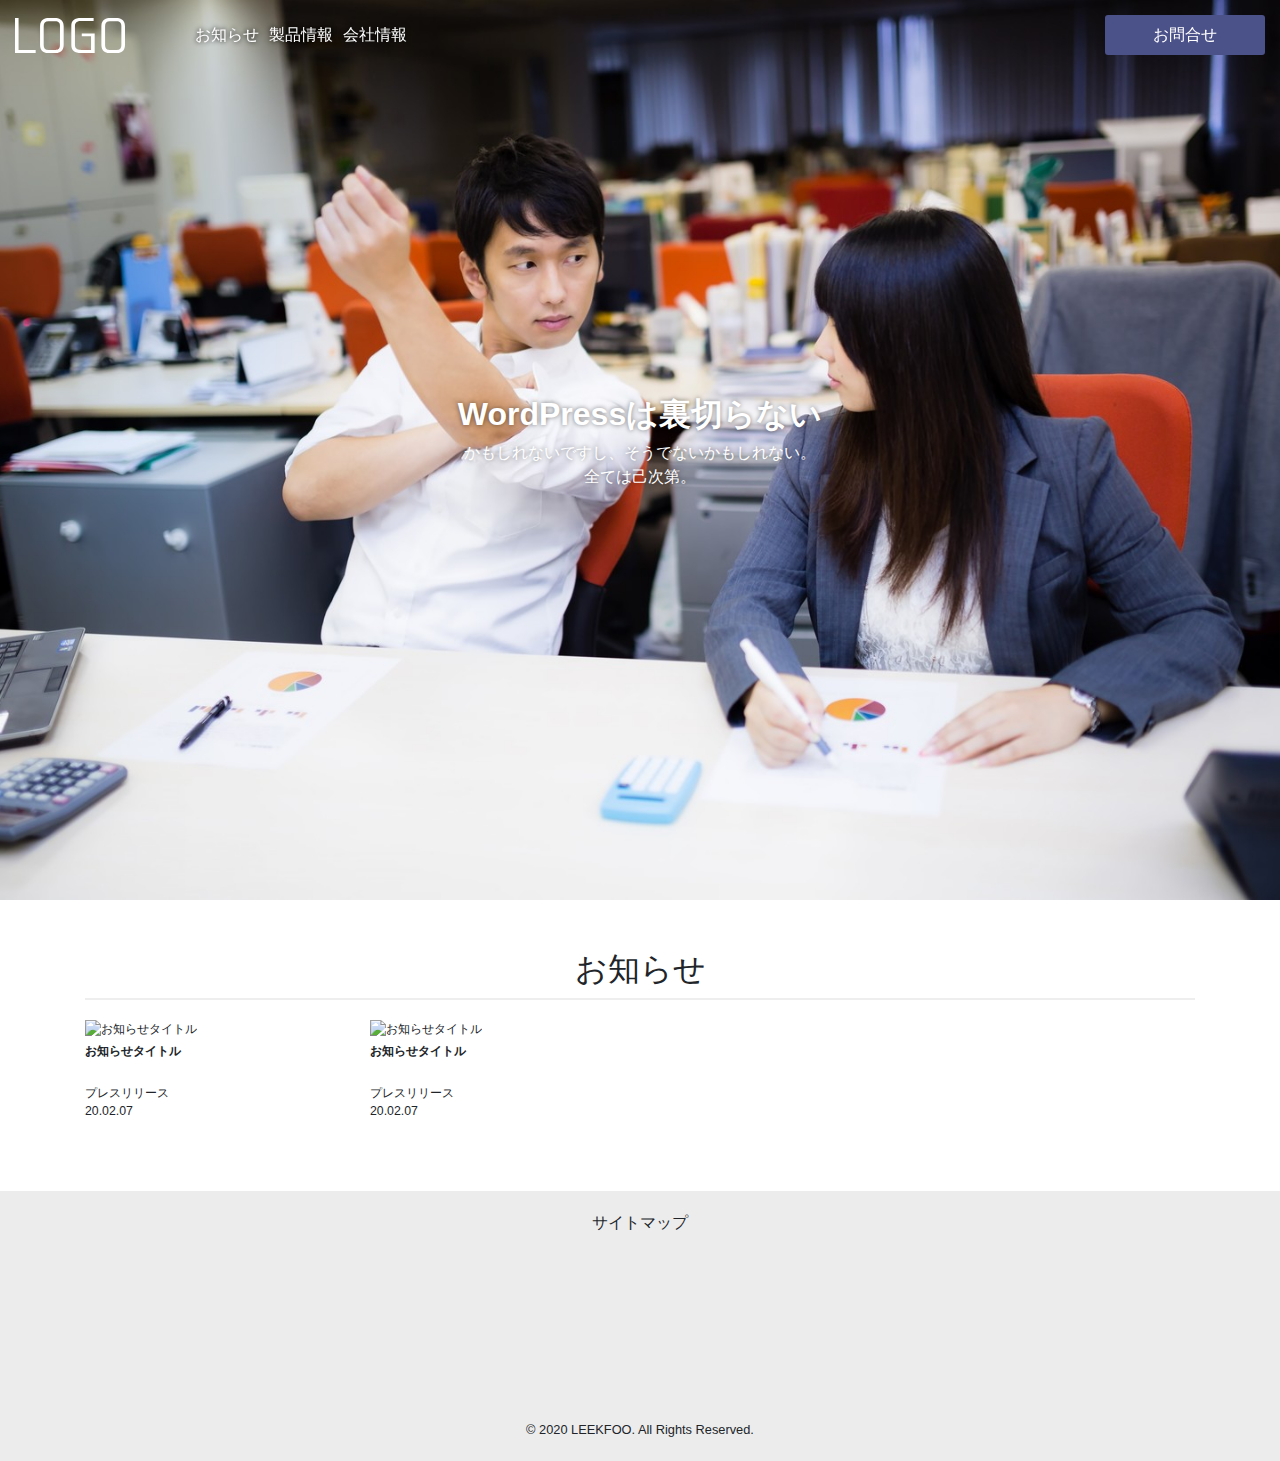
==== html/index.html @ e0231a12 "PC版トップページを作成" ====
<!DOCTYPE html>
<html>

<head>
    <meta http-equiv="X-UA-Compatible" content="IE=edge">
    <title></title>
    <meta charset="utf-8">
    <meta name="description" content="">
    <meta name="author" content="">
    <meta name="viewport" content="width=device-width, initial-scale=1">
    <link rel="stylesheet" href="https://stackpath.bootstrapcdn.com/bootstrap/4.4.1/css/bootstrap.min.css">
    <link rel="stylesheet" href="https://cdnjs.cloudflare.com/ajax/libs/slick-carousel/1.9.0/slick.min.css"
        integrity="sha256-UK1EiopXIL+KVhfbFa8xrmAWPeBjMVdvYMYkTAEv/HI=" crossorigin="anonymous" />
    <link rel="stylesheet" href="https://cdnjs.cloudflare.com/ajax/libs/slick-carousel/1.9.0/slick-theme.min.css"
        integrity="sha256-4hqlsNP9KM6+2eA8VUT0kk4RsMRTeS7QGHIM+MZ5sLY=" crossorigin="anonymous" />
    <link rel="stylesheet" href="https://use.fontawesome.com/releases/v5.6.3/css/all.css">
    <link rel="stylesheet" href="style.css">
    <!--[if lt IE 9]>
    <script src="//cdn.jsdelivr.net/html5shiv/3.7.2/html5shiv.min.js"></script>
    <script src="//cdnjs.cloudflare.com/ajax/libs/respond.js/1.4.2/respond.min.js"></script>
    <![endif]-->
    <link rel="shortcut icon" href="">
    <script src="https://ajax.googleapis.com/ajax/libs/jquery/3.4.1/jquery.min.js" defer></script>
    <script src="https://stackpath.bootstrapcdn.com/bootstrap/4.4.1/js/bootstrap.min.js"
        integrity="sha384-wfSDF2E50Y2D1uUdj0O3uMBJnjuUD4Ih7YwaYd1iqfktj0Uod8GCExl3Og8ifwB6" crossorigin="anonymous"
        defer></script>
    <script src="https://cdnjs.cloudflare.com/ajax/libs/slick-carousel/1.9.0/slick.min.js"
        integrity="sha256-NXRS8qVcmZ3dOv3LziwznUHPegFhPZ1F/4inU7uC8h0=" crossorigin="anonymous" defer></script>
    <script src="js/custom.js" defer></script>
</head>

<body>
    <header class="site-head">
        <div class="site-title">
            <h1>
                <a href="index.html">サイトタイトル</a>
            </h1>
        </div>
        <nav>
            <ul>
                <li><a href="#">お知らせ</a></li>
                <li><a href="#">製品情報</a></li>
                <li><a href="#">会社情報</a></li>
            </ul>
            <div class="contact-btn">
                <a class="" href="#">お問合せ</a>
            </div>
        </nav>
    </header>
    <main id="home">
        <section class="top-slides">
            <div class="slide">
                <div class="slide-message">
                    <h2 class="message-title">WordPressは裏切らない</h2>
                    <p>
                        かもしれないですし、そうでないかもしれない。<br>
                        全ては己次第。
                    </p>
                </div>
                <img class="slide-img" src="img/top_slider01.jpg" alt="スライド1">
            </div>
            <div class="slide">
                <div class="slide-message">
                    <h2 class="message-title">PHP最高</h2>
                    <p>
                        かもしれないですし、そうでないかもしれない。<br>
                        全ては己次第。
                    </p>
                </div>
                <img class="slide-img" src="img/top_slider02.jpg" alt="スライド2">
            </div>
        </section>
        <section class="top-news">
            <div class="container">
                <h2 class="sec-title">お知らせ</h2>
                <div class="row">
                    <div class="news col-12 col-md-3">
                        <img class="news-img" src="https://placehold.jp/350x240.png" alt="お知らせタイトル">
                        <h3 class="news-title">お知らせタイトル</h3>
                        <div class="news-cate">プレスリリース</div>
                        <dvi class="news-date">20.02.07</dvi>
                    </div>
                    <div class="news col-12 col-md-3">
                        <img class="news-img" src="https://placehold.jp/350x240.png" alt="お知らせタイトル">
                        <h3 class="news-title">お知らせタイトル</h3>
                        <div class="news-cate">プレスリリース</div>
                        <dvi class="news-date">20.02.07</dvi>
                    </div>
                </div>
            </div>
        </section>
    </main>
    <footer>
        <div class="sitemap">
            サイトマップ
        </div>
        <div class="copyright"><small>&copy; 2020 LEEKFOO. All Rights Reserved.</small></div>
    </footer>
    <div class="top-btn"><a href="#"><i class="fas fa-caret-up fa-2x"></i></a></div>
</body>

</html>
---- html/style.css ----
img {
  max-width: 100%;
}

li {
  list-style-type: none;
}

section {
  margin-bottom: 50px;
}

a, a:hover {
  text-decoration: none;
}

.top-btn {
  position: fixed;
  bottom: 0;
  right: 20px;
  display: none;
}

.top-btn a {
  display: block;
  width: 45px;
  height: 50px;
  background-color: #333;
  text-align: center;
  line-height: 50px;
  color: #fff;
}

.sec-title {
  text-align: center;
  border-bottom: 2px solid #eee;
  padding-bottom: 10px;
  margin-bottom: 20px;
}

.site-head {
  display: -webkit-box;
  display: -ms-flexbox;
  display: flex;
  -webkit-box-align: center;
      -ms-flex-align: center;
          align-items: center;
  width: 100%;
  min-height: 70px;
  min-width: 320px;
  padding: 5px 0px;
  z-index: 999;
  position: fixed;
  top: 0;
  left: 0;
  -webkit-transition: 0.4s all ease;
  transition: 0.4s all ease;
}

.site-head h1 {
  padding-left: 15px;
  padding-right: 15px;
  width: 140px;
  margin: 0px;
  float: left;
}

.site-head h1 a {
  display: block;
  background-image: url(img/logo-white.svg);
  background-repeat: no-repeat;
  background-position: left top;
  overflow: hidden;
  text-indent: 100%;
  height: 35px;
}

.site-head.bg-white h1 a {
  background-image: url(img/logo.svg);
}

.site-head nav {
  margin-left: 15px;
  width: calc(100% - 200px);
}

.site-head nav ul {
  display: table;
  margin-bottom: 0;
}

.site-head nav ul li {
  display: table-cell;
  vertical-align: middle;
  padding-right: 10px;
}

.site-head nav ul li a {
  color: #fff;
  text-shadow: 0 0 5px #000;
  position: relative;
  display: inline-block;
  -webkit-transition: .3s;
  transition: .3s;
}

.site-head nav ul li a::after {
  position: absolute;
  bottom: -0.3em;
  left: 50%;
  -webkit-transform: translateX(-50%);
          transform: translateX(-50%);
  content: '';
  width: 0%;
  height: 2px;
  background-color: #4b5189;
  opacity: 0;
  -webkit-transition: .3s;
  transition: .3s;
}

.site-head nav ul li a:hover::after {
  width: 100%;
  opacity: 1;
}

.site-head nav .contact-btn {
  position: absolute;
  right: 15px;
  top: 15px;
  width: 160px;
}

.site-head nav .contact-btn a {
  display: block;
  background-color: #4b5189;
  height: 40px;
  line-height: 40px;
  text-align: center;
  border-radius: 3px;
  color: #fff;
}

.site-head.bg-white nav li a {
  color: #000;
  text-shadow: none;
}

main#home .slick-dotted.slick-slider {
  margin-bottom: 50px;
}

main#home .top-slides {
  height: 100vh;
  overflow: hidden;
}

main#home .top-slides .slide {
  position: relative;
  height: 100vh;
}

main#home .top-slides .slide img {
  width: 100%;
  height: 100%;
  -o-object-fit: cover;
     object-fit: cover;
}

main#home .top-slides .slide .slide-message {
  position: absolute;
  top: 50%;
  left: 50%;
  -webkit-transform: translateY(-50%) translateX(-50%);
          transform: translateY(-50%) translateX(-50%);
  width: 80%;
  text-align: center;
  color: #fff;
  text-shadow: 0px 0px 5px rgba(0, 0, 0, 0.5);
}

main#home .top-slides .slide .slide-message .message-title {
  font-weight: 600;
}

main#home .top-slides .slick-dots {
  bottom: 25px;
}

main#home .top-slides .slick-dots li {
  width: 10px;
  height: 10px;
  border: 2px solid #fff;
  border-radius: 50%;
}

main#home .top-slides .slick-dots li button::before {
  content: '';
}

main#home .top-slides .slick-dots li.slick-active {
  background-color: #fff;
}

main#home .top-news .news {
  font-size: 0.77rem;
  margin-bottom: 20px;
}

main#home .top-news .news .news-title {
  height: 32px;
  font-size: 0.77rem;
  font-weight: 600;
}

main#home .top-news .news .news-img {
  width: 100%;
  margin-bottom: 5px;
}

footer {
  min-height: 30vh;
  background-color: #ececec;
  padding: 20px;
  display: -webkit-box;
  display: -ms-flexbox;
  display: flex;
  -webkit-box-orient: vertical;
  -webkit-box-direction: normal;
      -ms-flex-direction: column;
          flex-direction: column;
  -webkit-box-pack: justify;
      -ms-flex-pack: justify;
          justify-content: space-between;
  -webkit-box-align: center;
      -ms-flex-align: center;
          align-items: center;
}

@media (max-width: 768px) {
  .site-head {
    display: block;
    min-height: 60px;
  }
  .site-head h1 {
    width: 120px;
  }
  .site-head nav {
    margin-left: 0;
    width: 100%;
  }
  .site-head nav ul {
    display: none;
    -webkit-box-orient: vertical;
    -webkit-box-direction: normal;
        -ms-flex-direction: column;
            flex-direction: column;
    width: 100%;
    padding-left: 0;
    text-align: center;
    -webkit-transition: .4s all;
    transition: .4s all;
  }
  .site-head nav ul li {
    display: inline-block;
    padding: 10px;
  }
  .site-head nav ul.active {
    display: -webkit-box;
    display: -ms-flexbox;
    display: flex;
  }
  .site-head nav .contact-btn {
    width: 100px;
    top: 0;
    right: 70px;
  }
}
/*# sourceMappingURL=style.css.map */
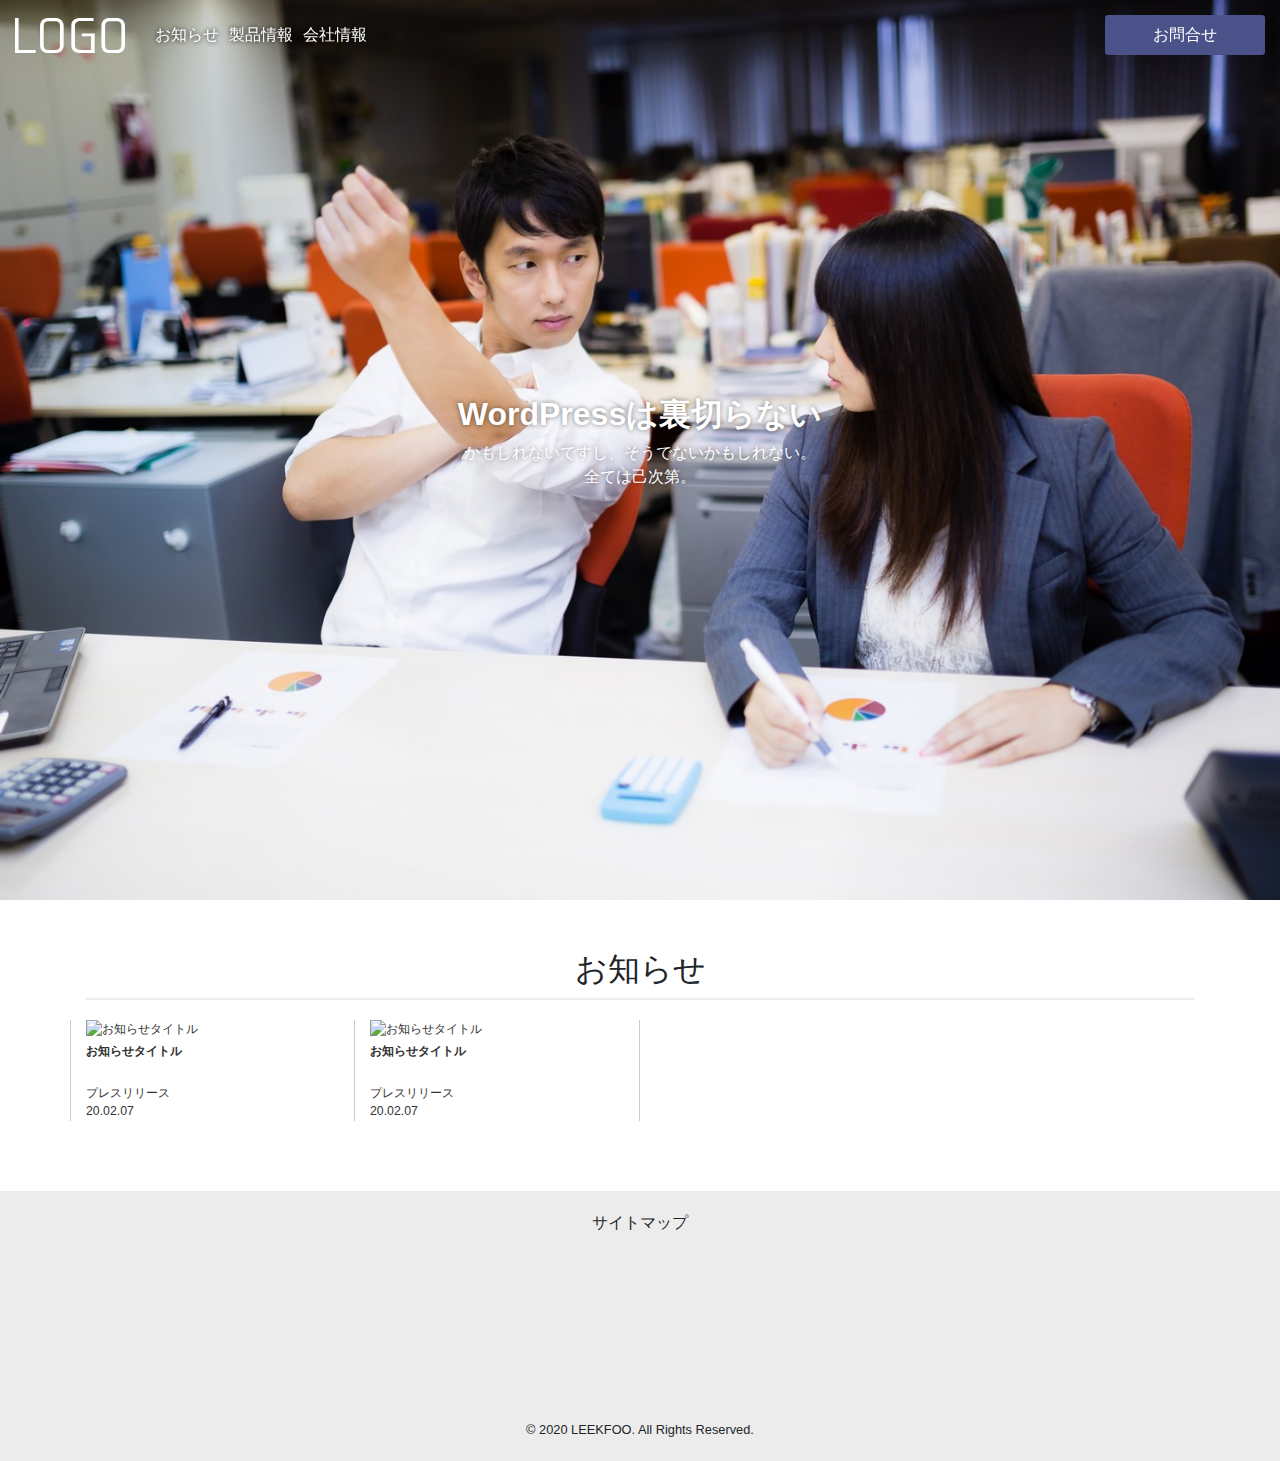
==== commit 0ed1a966: "お知らせ詳細ページを作成" ====
--- a/html/index.html
+++ b/html/index.html
@@ -3,7 +3,7 @@
 
 <head>
     <meta http-equiv="X-UA-Compatible" content="IE=edge">
-    <title></title>
+    <title>サイト名</title>
     <meta charset="utf-8">
     <meta name="description" content="">
     <meta name="author" content="">
@@ -29,7 +29,7 @@
     <script src="js/custom.js" defer></script>
 </head>
 
-<body>
+<body class="home">
     <header class="site-head">
         <div class="site-title">
             <h1>
@@ -38,16 +38,21 @@
         </div>
         <nav>
             <ul>
-                <li><a href="#">お知らせ</a></li>
+                <li><a href="news.html">お知らせ</a></li>
                 <li><a href="#">製品情報</a></li>
                 <li><a href="#">会社情報</a></li>
             </ul>
             <div class="contact-btn">
                 <a class="" href="#">お問合せ</a>
             </div>
+            <div class="navToggle">
+                <span></span>
+                <span></span>
+                <span></span>
+            </div>
         </nav>
     </header>
-    <main id="home">
+    <main>
         <section class="top-slides">
             <div class="slide">
                 <div class="slide-message">
@@ -74,17 +79,21 @@
             <div class="container">
                 <h2 class="sec-title">お知らせ</h2>
                 <div class="row">
-                    <div class="news col-12 col-md-3">
-                        <img class="news-img" src="https://placehold.jp/350x240.png" alt="お知らせタイトル">
-                        <h3 class="news-title">お知らせタイトル</h3>
-                        <div class="news-cate">プレスリリース</div>
-                        <dvi class="news-date">20.02.07</dvi>
+                    <div class="news col-6 col-md-3">
+                        <a href="new-detail.html">
+                            <img class="news-img" src="https://placehold.jp/350x240.png" alt="お知らせタイトル">
+                            <h3 class="news-title">お知らせタイトル</h3>
+                            <div class="news-cate">プレスリリース</div>
+                            <dvi class="news-date">20.02.07</dvi>
+                        </a>
                     </div>
-                    <div class="news col-12 col-md-3">
-                        <img class="news-img" src="https://placehold.jp/350x240.png" alt="お知らせタイトル">
-                        <h3 class="news-title">お知らせタイトル</h3>
-                        <div class="news-cate">プレスリリース</div>
-                        <dvi class="news-date">20.02.07</dvi>
+                    <div class="news col-6 col-md-3">
+                        <a href="new-detail.html">
+                            <img class="news-img" src="https://placehold.jp/350x240.png" alt="お知らせタイトル">
+                            <h3 class="news-title">お知らせタイトル</h3>
+                            <div class="news-cate">プレスリリース</div>
+                            <dvi class="news-date">20.02.07</dvi>
+                        </a>
                     </div>
                 </div>
             </div>
--- a/html/style.css
+++ b/html/style.css
@@ -1,5 +1,10 @@
+@charset "UTF-8";
 img {
   max-width: 100%;
+}
+
+ul {
+  padding-left: 0;
 }
 
 li {
@@ -139,6 +144,12 @@
   text-align: center;
   border-radius: 3px;
   color: #fff;
+  -webkit-transition: 0.2s all;
+  transition: 0.2s all;
+}
+
+.site-head nav .contact-btn a:hover {
+  background-color: #7b69fe;
 }
 
 .site-head.bg-white nav li a {
@@ -146,28 +157,28 @@
   text-shadow: none;
 }
 
-main#home .slick-dotted.slick-slider {
+main .slick-dotted.slick-slider {
   margin-bottom: 50px;
 }
 
-main#home .top-slides {
+main .top-slides {
   height: 100vh;
   overflow: hidden;
 }
 
-main#home .top-slides .slide {
+main .top-slides .slide {
   position: relative;
   height: 100vh;
 }
 
-main#home .top-slides .slide img {
+main .top-slides .slide img {
   width: 100%;
   height: 100%;
   -o-object-fit: cover;
      object-fit: cover;
 }
 
-main#home .top-slides .slide .slide-message {
+main .top-slides .slide .slide-message {
   position: absolute;
   top: 50%;
   left: 50%;
@@ -179,43 +190,127 @@
   text-shadow: 0px 0px 5px rgba(0, 0, 0, 0.5);
 }
 
-main#home .top-slides .slide .slide-message .message-title {
+main .top-slides .slide .slide-message .message-title {
   font-weight: 600;
 }
 
-main#home .top-slides .slick-dots {
+main .top-slides .slick-dots {
   bottom: 25px;
 }
 
-main#home .top-slides .slick-dots li {
-  width: 10px;
-  height: 10px;
+main .top-slides .slick-dots li {
+  width: 15px;
+  height: 15px;
   border: 2px solid #fff;
   border-radius: 50%;
 }
 
-main#home .top-slides .slick-dots li button::before {
+main .top-slides .slick-dots li button::before {
   content: '';
 }
 
-main#home .top-slides .slick-dots li.slick-active {
+main .top-slides .slick-dots li.slick-active {
   background-color: #fff;
 }
 
-main#home .top-news .news {
+main .news {
   font-size: 0.77rem;
   margin-bottom: 20px;
-}
-
-main#home .top-news .news .news-title {
+  border-left: 1px solid #ccc;
+  border-right: 1px solid #ccc;
+  position: relative;
+}
+
+main .news:not(:first-child) {
+  border-left: none;
+}
+
+main .news a {
+  color: #333;
+}
+
+main .news a:hover {
+  color: #4b5189;
+  opacity: .6;
+}
+
+main .news .news-title {
   height: 32px;
   font-size: 0.77rem;
   font-weight: 600;
 }
 
-main#home .top-news .news .news-img {
+main .news .news-img {
   width: 100%;
   margin-bottom: 5px;
+}
+
+main .page-title {
+  margin-top: 70px;
+  position: relative;
+  min-height: 120px;
+  height: 15vh;
+  background: #7b69fe;
+  background-image: linear-gradient(-20deg, #b721ff 0%, #21d4fd 100%);
+  color: #fff;
+}
+
+main .page-title .main-title {
+  position: absolute;
+  top: 50%;
+  left: 50%;
+  -webkit-transform: translateY(-50%) translateX(-50%);
+          transform: translateY(-50%) translateX(-50%);
+  text-align: center;
+  font-size: 2rem;
+}
+
+main .date {
+  display: block;
+  font-size: 0.7rem;
+  margin-bottom: 5px;
+}
+
+main .breadcrumbs {
+  padding: 5px 10px;
+  font-size: 0.8rem;
+  color: #fff;
+}
+
+main .breadcrumbs ol {
+  padding-left: 0;
+}
+
+main .breadcrumbs li {
+  display: inline-block;
+}
+
+main .breadcrumbs li a {
+  color: #fff;
+}
+
+main .breadcrumbs li a:hover {
+  text-decoration: underline;
+}
+
+main .side-menu li {
+  border-bottom: 1px solid #ccc;
+}
+
+main .side-menu a {
+  display: inline-block;
+  width: 100%;
+  padding: 10px 0;
+  color: #000;
+}
+
+main .side-menu a i {
+  color: #4b5189;
+  margin-right: .5rem;
+}
+
+main .side-menu a:hover {
+  color: #4b5189;
 }
 
 footer {
@@ -240,14 +335,20 @@
 @media (max-width: 768px) {
   .site-head {
     display: block;
-    min-height: 60px;
+    min-height: 50px;
   }
   .site-head h1 {
     width: 120px;
+  }
+  .site-head h1 a {
+    height: 50px;
+    background-position: left center;
   }
   .site-head nav {
     margin-left: 0;
     width: 100%;
+    /* 最初のspanをマイナス45度に */
+    /* 2番目と3番目のspanを45度に */
   }
   .site-head nav ul {
     display: none;
@@ -263,17 +364,82 @@
   }
   .site-head nav ul li {
     display: inline-block;
-    padding: 10px;
-  }
-  .site-head nav ul.active {
+    padding: 15px 0;
+  }
+  .site-head nav.active ul {
     display: -webkit-box;
     display: -ms-flexbox;
     display: flex;
   }
   .site-head nav .contact-btn {
-    width: 100px;
-    top: 0;
+    width: 90px;
+    top: 10px;
     right: 70px;
   }
+  .site-head nav .contact-btn a {
+    font-size: 0.9rem;
+  }
+  .site-head nav .navToggle {
+    display: block;
+    position: fixed;
+    right: 10px;
+    top: 9px;
+    width: 45px;
+    height: 45px;
+    cursor: pointer;
+    z-index: 3;
+  }
+  .site-head nav .navToggle span {
+    display: block;
+    position: absolute;
+    /* .navToggleに対して */
+    width: 35px;
+    border-bottom: solid 3px #fff;
+    -webkit-transition: .35s ease-in-out;
+    transition: .35s ease-in-out;
+    left: 5px;
+  }
+  .site-head nav .navToggle span:nth-child(1) {
+    top: 8px;
+  }
+  .site-head nav .navToggle span:nth-child(2) {
+    top: 20px;
+  }
+  .site-head nav .navToggle span:nth-child(3) {
+    top: 32px;
+  }
+  .site-head nav.active span:nth-child(1) {
+    top: 20px;
+    left: 6px;
+    -webkit-transform: rotate(-45deg);
+            transform: rotate(-45deg);
+  }
+  .site-head nav.active span:nth-child(2),
+  .site-head nav.active span:nth-child(3) {
+    top: 20px;
+    -webkit-transform: rotate(45deg);
+            transform: rotate(45deg);
+  }
+  .site-head.bg-white .navToggle span {
+    border-bottom-color: #333;
+  }
+  .site-head.active {
+    background-color: #fff;
+  }
+  .site-head.active h1 a {
+    background-image: url(img/logo.svg);
+  }
+  .site-head.active nav li a {
+    width: 100%;
+    color: #000;
+    text-shadow: none;
+  }
+  .site-head.active nav .navToggle span {
+    border-bottom-color: #333;
+  }
+  .content .row {
+    margin-left: 0;
+    margin-right: 0;
+  }
 }
 /*# sourceMappingURL=style.css.map */